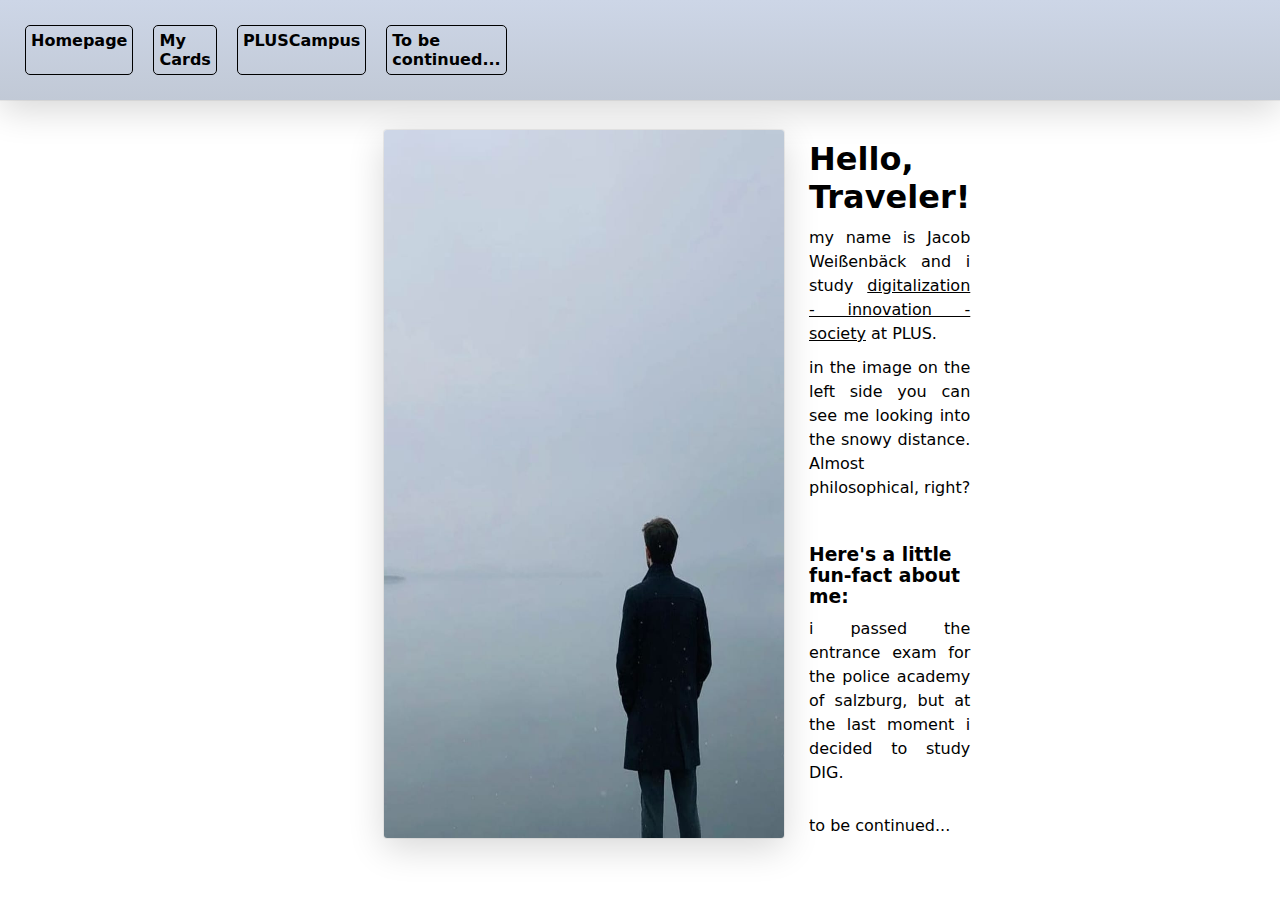
==== index.html @ 255fa22b "Links working now" ====
<!doctype html>
<html lang="en">

<head>
    <title>my little experiment</title>
    <meta charset="UTF-8">
    <link rel="stylesheet" href="index.css">
</head>

<header>
    <nav>
        <div class="navbar">
            <a class ="link" href="http://birkenmeise.cosy.sbg.ac.at/"> Homepage</a>
            <a class ="link" href="http://birkenmeise.cosy.sbg.ac.at/~JWei%C3%9Fenb%C3%A4ck/mycards.html"> My Cards</a>
            <a class ="link" href="http://birkenmeise.cosy.sbg.ac.at/~JWei%C3%9Fenb%C3%A4ck/pluscampus.html"> PLUSCampus</a>
            <a class ="link" href="http://birkenmeise.cosy.sbg.ac.at/~JWei%C3%9Fenb%C3%A4ck/tobecontinued.html"> To be continued...</a>
            <a class ="logo-img" href="https://www.plus.ac.at/"> <img src="PLUS LOGO.png" width="120px" height=""> </a>
        </div>
    </nav>
</header>

<body>
    <div class="info-card">
        <img src="pictureofme.jpeg" width="400px">
        <div class ="info-card-text">
            <h1> Hello, Traveler!</h1> 
            <p> my name is Jacob Weißenbäck and i study 
            <a href="https://www.plus.ac.at/studium/studienangebot/bachelor-und-diplomstudien/bachelorstudien/digitalisierung-innovation-gesellschaft/"> digitalization - innovation
            - society</a> at PLUS.
            </p>
            <p> in the image on the left side you can see me looking into the snowy distance. Almost philosophical, right?</p> <br>
            <h3> Here's a little fun-fact about me: </h3> 
            <p> i passed the entrance exam for the police academy of salzburg, but at
                the last moment i decided to study DIG. 
            </p> <br>
            <p>
                to be continued...
            </p>
        </div>
    </div>
</body>

</html
---- index.css ----
* {
  margin: 0;
  padding: 0;
  font-family: system-ui, -apple-system, BlinkMacSystemFont, "Segoe UI", Roboto,
    Oxygen, Ubuntu, Cantarell, "Open Sans", "Helvetica Neue", sans-serif;
}

.navbar {
  display: flex;
  flex-direction: row;
  justify-content: start;
  background: linear-gradient(#cdd6e7, #c1c9d6);
  padding: 15px;
  margin-bottom: 30px;
  box-shadow: rgba(0, 0, 0, 0.16) 0px 10px 36px 0px,
    rgba(0, 0, 0, 0.06) 0px 0px 0px 1px;
}

.navbar .link {
  padding: 5px;
  margin: 10px;
  border-radius: 5px;
  font-size: 100%;
  font-weight: bold;
  color: rgb(0, 0, 0);
  text-decoration: none;
  border: 1px solid;
}

.navbar .link:hover {
  color: rgb(247, 247, 247);
}

.navbar .logo-img {
  margin-left: 1250px;
  filter: invert(100%);
}

.navbar img:hover {
  filter: invert(100%);
}

.info-card {
  display: flex;
  justify-content: start;
  margin-left: 30%;
  margin-right: 30%;
}

.info-card img {
  border-radius: 3px;
  box-shadow: rgba(0, 0, 0, 0.16) 0px 10px 36px 0px,
    rgba(0, 0, 0, 0.06) 0px 0px 0px 1px;
}

.info-card-text {
  display: flex;
  flex-direction: column;
  margin-top: 10px;
  margin-left: 25px;
  margin-right: 15px;
}

.info-card-text p {
  margin-top: 10px;
  line-height: 1.5;
  text-align: justify;
}

.info-card-text h1 {
  font-size: 200%;
}

.info-card-text h3 {
  margin-top: 25px;
}

.info-card-text a {
  text-decoration: underline;
  color: rgb(0, 0, 0);
}

.info-card-text a:hover {
  color: #c1c9d6;
}
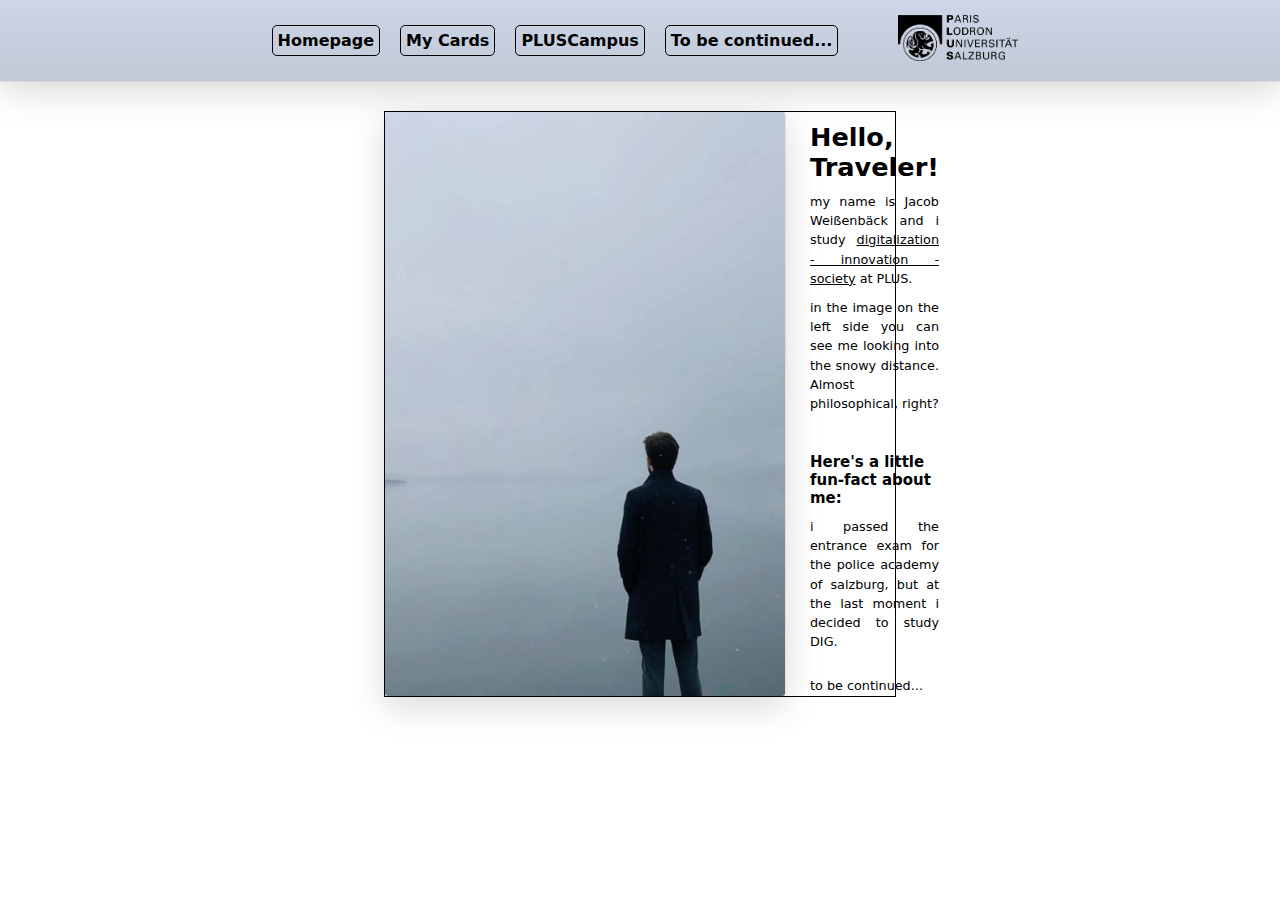
==== commit 3d994ed5: "Index1 + Index2" ====
--- a/index.html
+++ b/index.html
@@ -4,6 +4,7 @@
 <head>
     <title>my little experiment</title>
     <meta charset="UTF-8">
+    <meta name="viewport" content="width=device-width, initial-scale=1.0">
     <link rel="stylesheet" href="index.css">
 </head>
 
--- a/index.css
+++ b/index.css
@@ -8,7 +8,7 @@
 .navbar {
   display: flex;
   flex-direction: row;
-  justify-content: start;
+  justify-content:center;
   background: linear-gradient(#cdd6e7, #c1c9d6);
   padding: 15px;
   margin-bottom: 30px;
@@ -32,7 +32,7 @@
 }
 
 .navbar .logo-img {
-  margin-left: 1250px;
+  margin-left: 50px;
   filter: invert(100%);
 }
 
@@ -45,6 +45,7 @@
   justify-content: start;
   margin-left: 30%;
   margin-right: 30%;
+  border: 1px solid;
 }
 
 .info-card img {
@@ -59,6 +60,7 @@
   margin-top: 10px;
   margin-left: 25px;
   margin-right: 15px;
+  font-size: 1vw;
 }
 
 .info-card-text p {
